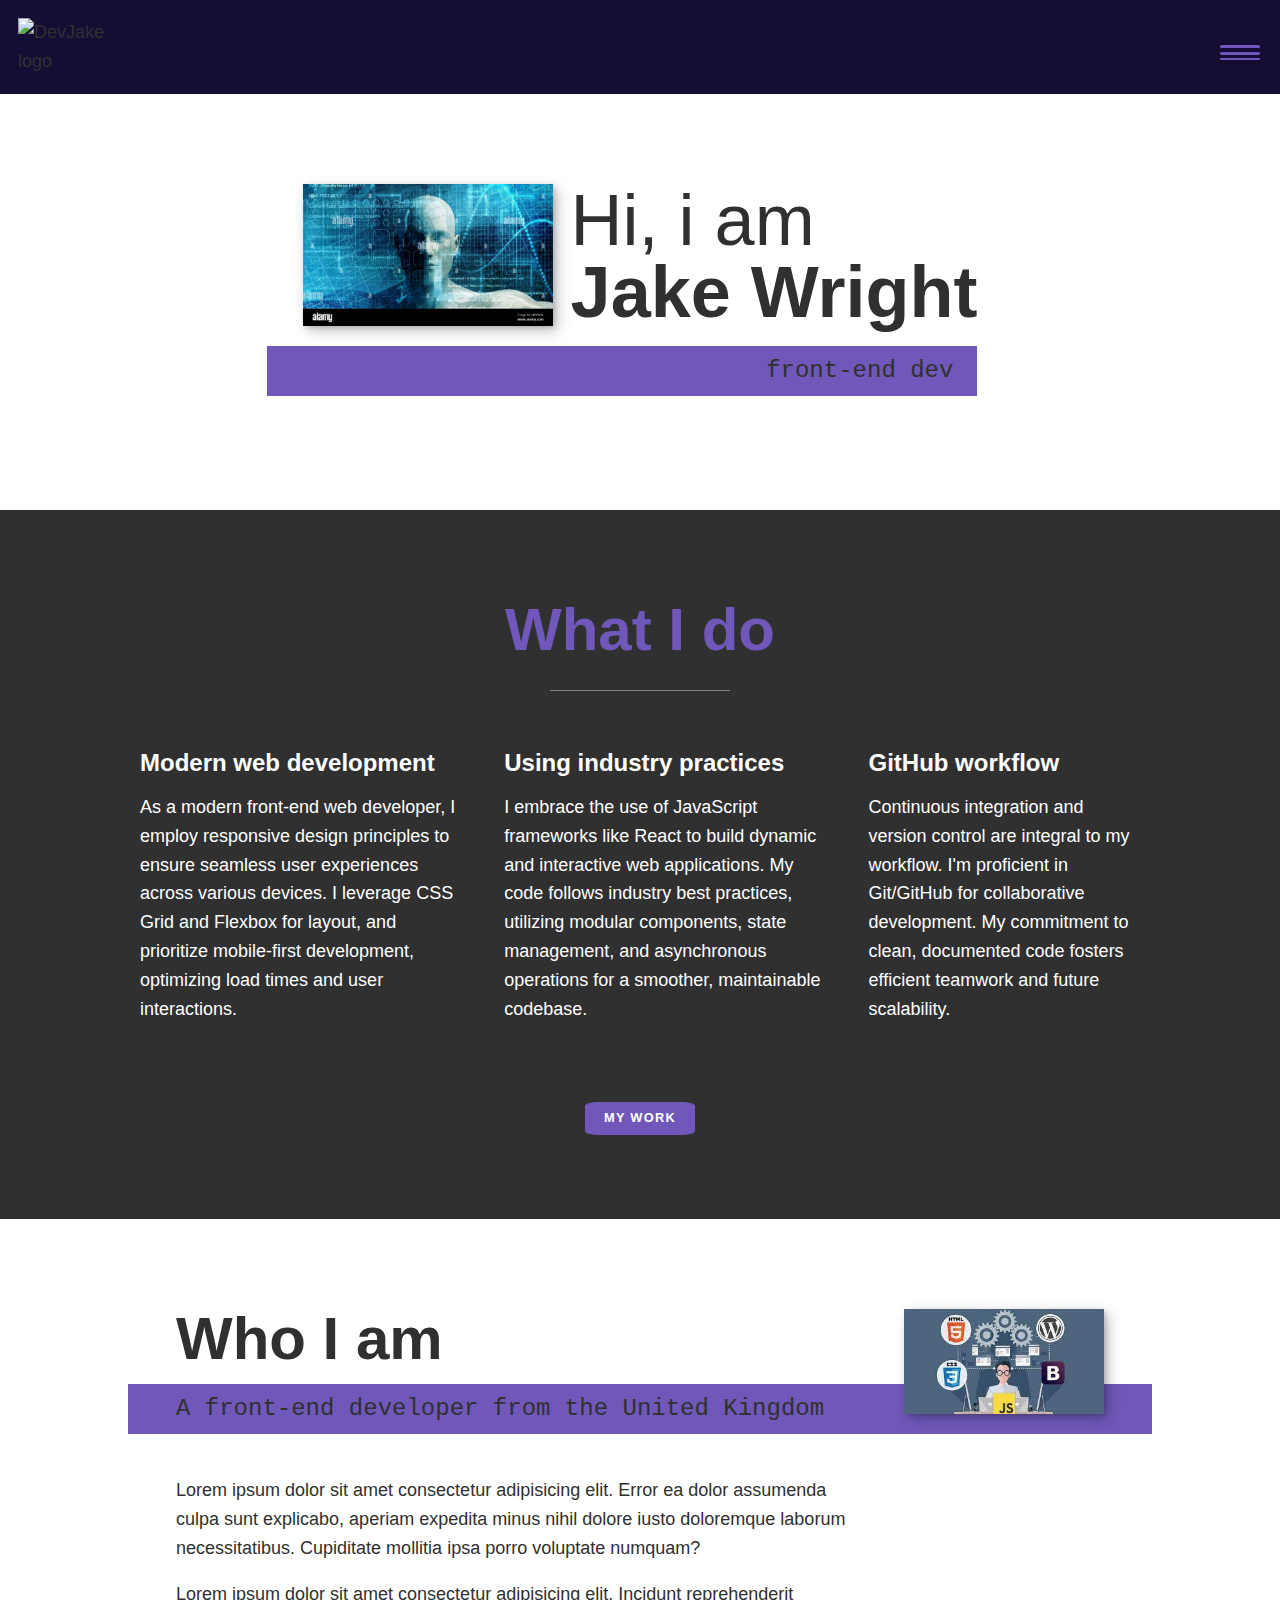
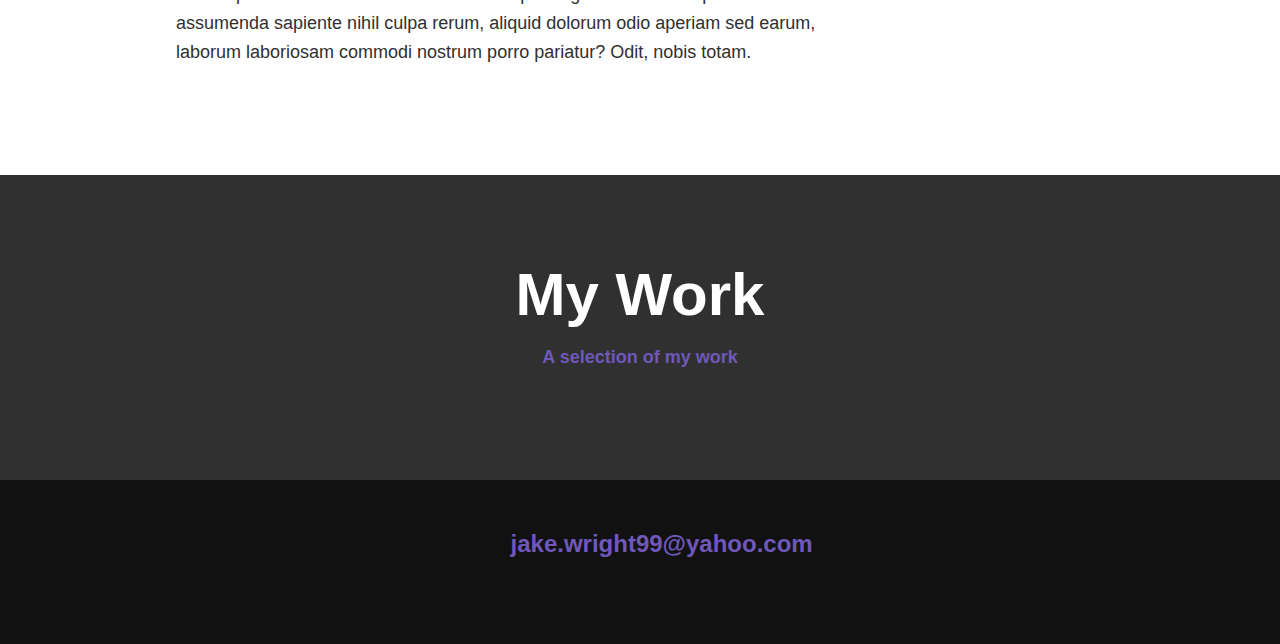
==== index.html @ acc7bcf4 "updates pics and text to personalise cv content" ====
<!DOCTYPE html>
<html lang="en">
<head>
    <meta charset="UTF-8">
    <meta http-equiv="X-UA-Compatible" content="IE=edge">
    <meta name="viewport" content="width=device-width, initial-scale=1.0">
    <title>jake wright  Professional Portfolio</title>
    <link rel="stylesheet" href="normalize.css">
    <link rel="stylesheet" href="all.css">
    <link rel="stylesheet" href="style.css">
    <link href="https://fonts.googleapis.com/
    css2?family=Source+Code+Pro:wght@400;900&family
    =Source+Sans+Pro:wght@300;900&display=swap"
    rel="stylesheet">
    <script src="https://kit.fontawesome.com/f444ceaa64.js"
    crossorigin="anonymous"></script>
</head>
<body>



<!--HEADER section containes devjane logo, the navigation
list and to be stored in button on top right -->
    <header>
        <div class="logo">
            <img src="devjake.png" alt="DevJake logo">
        </div>
        <button class="nav-toggle" aria-label="toggle-navigation">
            <span class="hamburger"></span>
        </button>
        <nav class="nav">
            <ul class="nav__list">
                <li class="nav__item"><a href="#home" class="nav__link">Homey</a></li>
                <li class="nav__item"><a href="#services" class="nav__link">My Services</a></li>
                <li class="nav__item"><a href="#about" class="nav__link">About Me</a></li>
                <li class="nav__item"><a href="#work" class="nav__link">My Work</a></li>
            </ul>
        </nav>
    </header>


<!-- INTRO section contains the main heading with 
intro name and image of author -->

    <section class="intro" id="home">
        <h1 class="section__title section__title__intro">Hi, i am <strong>Jake Wright</strong>
        </h1>
        <p class="section__subtitle section__subtitle__intro">front-end dev</p>
        <img class="intro__img" src="devjake1.jpg" alt="Jane smiling">
    </section>



<!-- MY SERVICES section with class "my services" will contaain the second
rectangular area with 3 inline blocks and a single anchored button  -->
    <section class="my-services" id="services">
        <h2 class="section__title section__title--services">What I do</h2>
        <div class="services">

            <div class="service">
                <h3>Modern web development</h3>
                <p>As a modern front-end web developer, I employ responsive design principles to ensure seamless user experiences across various devices. I leverage CSS Grid and Flexbox for layout, and prioritize mobile-first development, optimizing load times and user interactions.</p>
            </div>

            <div class="service">
                <h3> Using industry practices</h3>
                <p>I embrace the use of JavaScript frameworks like React to build dynamic and interactive web applications. My code follows industry best practices, utilizing modular components, state management, and asynchronous operations for a smoother, maintainable codebase.</p>
            </div>

            <div class="service">
                <h3>GitHub workflow</h3>
                <p>Continuous integration and version control are integral to my workflow. I'm proficient in Git/GitHub for collaborative development. My commitment to clean, documented code fosters efficient teamwork and future scalability.</p>              
            </div>

        </div>

        <a href="#work" class="btn">My Work</a>
    </section>

 
 
<!--ABOUT ME section with class about-me contains h2 title
and information about the author in 2 paragraphs
also a pic of author -->
    <section class="about-me" id="about">
        <h2 class="section__title  section__title__about">Who I am</h2>
        <p class="section__subtitle section__subtitle__about">A front-end developer from the United Kingdom</p>
        <div class="about-me-body">
            <p class="about-me-paragraph">Lorem ipsum dolor sit amet
                consectetur adipisicing elit. Error ea dolor assumenda
                culpa sunt explicabo, aperiam expedita minus nihil dolore
                iusto doloremque laborum necessitatibus. Cupiditate mollitia
                ipsa porro voluptate numquam?</p>
                <p>Lorem ipsum dolor sit amet consectetur adipisicing elit.
                Incidunt reprehenderit assumenda sapiente nihil culpa
                rerum, aliquid dolorum odio aperiam sed earum, laborum
                laboriosam commodi nostrum porro pariatur? Odit, nobis totam.</p>
        </div>

        <img class="about-me__img" src="frontend.jpeg" alt="Jane leaning against bus">
    </section>

    <section class="my-work" id="work">
        <h2 class="section__title">My Work</h2>
        <p class="section__subtitle--work">A selection of my work</p>

        <div class="portfolio">
            <a href="#" class="portfolio__item">
                <img src="portfolio-01.jpg" alt="" class="portfolio__img">
            </a>

            <a href="#" class="portfolio__item">
                <img src="portfolio-02.jpg" alt="" class="portfolio__img">
            </a>

            <a href="#" class="portfolio__item">
                <img src="portfolio-03.jpg" alt="" class="portfolio__img">
            </a>

            <a href="#" class="portfolio__item">
                <img src="portfolio-04.jpg" alt="" class="portfolio__img">
            </a>

            <a href="#" class="portfolio__item">
                <img src="portfolio-05.jpg" alt="" class="portfolio__img">
            </a>

            <a href="#" class="portfolio__item">
                <img src="portfolio-06.jpg" alt="" class="portfolio__img">
            </a>

            <a href="#" class="portfolio__item">
                <img src="portfolio-07.jpg" alt="" class="portfolio__img">
            </a>

            <a href="#" class="portfolio__item">
                <img src="portfolio-08.jpg" alt="" class="portfolio__img">
            </a>

            <a href="#" class="portfolio__item">
                <img src="portfolio-09.jpg" alt="" class="portfolio__img">
            </a>

            <a href="#" class="portfolio__item">
                <img src="portfolio-10.jpg" alt="" class="portfolio__img">
            </a>
        
        </div>
    </section>



<!-- FOOTER section with email and social media contacts -->
    <footer>
        <a href="mailto:hellojane.com" class="footer-link">jake.wright99@yahoo.com</a>
        <ul class="social-list">
            <li class="social-list__item">
                <a href="http://twitter.com" class="social-list__link">
                    <i class="fa-brands fa-twitter"></i>
                </a></li>
            <li class="social-list__item">
                <a href="https://facebook.com" class="social-list__link">
                    <i class="fa-brands fa-facebook"></i></a></li>
            <li class="social-list__item">
                <a href="https://linkedin.com" class="social-list__link">
                    <i class="fa-brands fa-linkedin"></i>
                </a></li>
            <li class="social-list__item">
                <a href="https://github.com" class="social-list__link">
                    <i class="fa-brands fa-github"></i>
                </a></li>
        </ul>
    </footer>

    <script src="index.js"></script>

    
    </div>


</body>
</html>
---- style.css ----
/* Overall properties */
*,
*::before,
*::after {
    box-sizing: border-box;
    /* border: 1px solid red; */
    
}



/* Custom Properties, update these for your own design */
:root {
    --ff-primary: 'Source Sans Pro', sans-serif;
    --ff-secondary: 'Source Code Pro', monospace;
    
    --fw-reg: 300;
    --fw-bold: 900;
    
    --clr-light: #fff;
    --clr-dark: #303030;
    --clr-accent: #6F58B9;
    
    --fs-h1: 3rem;
    --fs-h2: 2.25rem;
    --fs-h3: 1.25rem;
    --fs-body: 1rem;

    --bs: 0.25em 0.25em 0.75em rgba(0,0,0,.25),
    0.125em 0.125em 0.25em rgba(0,0,0,.15);
}

@media (min-width: 800px) {
    :root {
        --fs-h1: 4.5rem;
        --fs-h2: 3.75rem;
        --fs-h3: 1.5rem;
        --fs-body: 1.125rem;
    }
}



/* General styles */
html {
    scroll-behavior: smooth;
}


body {
    background: var(--clr-light);
    color: var(--clr-dark);
    margin: 0;
    font-family: var(--ff-primary);
    font-size: var(--fs-body);
    line-height: 1.6;
}

img {
    display: block;
    max-width: 100%;
}

section {
    padding: 5em 2em;
}

.btn {
    display: inline-block;
    padding: 0.5em 1.5em;
    color: var(--clr-light);
    background-color: var(--clr-accent);
    text-decoration: none;
    position: relative;
    top: 0.5em;
    border-radius: 12%;
    cursor: pointer;
    font-size: 0.8rem;
    text-transform: uppercase;
    letter-spacing: 0.08rem;
    font-weight: var(--fw-bold); 
    transition: transform 200ms ease-in-out;
}

.btn:hover {
    transform:scale(1.1);
    border: 1px solid #0aff64;
    color: #faebfa;
}

:focus {
    outline: 3px solid var(--clr-accent);
    outline-offset: 3px;
}



/* Typography */
strong {
    font-weight: var(--fw-bold);
}
h1,
h2,
h3 {
    line-height: 1;
    margin: 0;
}

h1 { font-size: var(--fs-h1) }
h2 { font-size: var(--fs-h2) }
h3 { font-size: var(--fs-h3) }

.section__title {
    margin-bottom: .25em;
}

.section__title__intro {
    font-weight: var(--fw-reg);
}

.section__title__intro strong {
    display: block;
}

.section__subtitle {
    margin: 0;
    font-size: var(--fs-h3);
}

.section__subtitle__intro,
.section__subtitle__about {
    background-color: var(--clr-accent);
    font-family: var(--ff-secondary);
    margin-bottom: 1em;
    padding: .25em 1em;
    display: inline-block;
}

.section__subtitle--work {
    color: var(--clr-accent);
    font-weight: var(--fw-bold);
    margin-bottom: 1em;
}



/* header NAV section */

header {
    display: flex;
    justify-content: space-between;
    padding: 1em;
    background-color: #150D33;
}


.logo {
    max-width: 100px;
}

.nav {
    position: fixed;
    background: var(--clr-dark);
    color: var(--clr-light);
    top: 0;
    bottom: 0;
    left: 0;
    right: 0;
    z-index: 100;

    transform: translateX(100%);
    transition: transform 250ms cubic-bezier(.5, 0, .5, 1);

}

.nav__list {
    list-style: none;
    display: flex;
    height: 100%;
    flex-direction: column;
    justify-content: space-evenly;
    align-items: center;
    
}

.nav__link {
    color: inherit;
    font-weight: var(--fw-bold);
    font-size: var(--fs-h2);
    text-decoration: none;
}

.nav__link:hover {
    color: var(--clr-accent)
}


.hamburger {
    display: block;
    position: relative;
}

.hamburger,
.hamburger::before,
.hamburger::after {
    background: var(--clr-accent);
    width: 3em;
    height: 3px;
    border-radius: 1em;
    transition: transform 250ms ease-in-out; 
}


.hamburger::before,
.hamburger::after {
    content: '';
    position: absolute;
    left: 0;
    right: 0;
  
}

.hamburger::before {
     top: 6px;
     height: 0.2em;
     }
.hamburger::after { bottom: 6.5px; }

.nav-toggle {
    padding: .5em;
    background: transparent;
    border: 0;
    cursor: pointer;
    position: absolute;
    right: 1em;
    top: 5%;
    z-index: 1000;

}

.nav-open .nav {
    transform: translateX(0);
}

.nav-open .nav-toggle {
    position: fixed;
}

.nav-open .hamburger {
    transform: rotate(.625turn);

}

.nav-open .hamburger::before {
    transform: rotate(90deg) translateX(-5.5px);

}

.nav-open .hamburger::after {
    opacity: 0;
}









/* intro scetion */
.intro {
    position: relative;
}

.intro__img {
    box-shadow: var(--bs);
}

@media (min-width: 600px) {
    .intro {
        display: grid;
        width: min-content;
        margin: 0 auto;
        grid-column-gap: 1em;
        grid-template-areas: 
            "img title"
            "img subtitle";
        grid-template-columns: min-content max-content;
    }

    .intro__img {
        grid-area: img;
        min-width: 250px;
        position: relative;
        z-index: 2;

    }


    .section__subtitle__intro {
        align-self: start;
        grid-column: -1 / 1;
        grid-row: 2;
        text-align: right;
        position: relative;
        left: -1.5em;
        width: calc(100% + 1.5em);

    }
}



/* My services section */
.my-services {
    background-color: var(--clr-dark);
    background-image: url(services-bg.jpg);
    background-size: cover;
    background-blend-mode: difference;
    color: var(--clr-light);
    text-align: center;
}

.section__title--services {
    color: var(--clr-accent);
    position: relative;
    justify-content: ;
}


.section__title--services::after {
    content: "";
    display: block;
    width: 3em;
    height: 1px;
    margin: 0.5em auto 1em;
    background: var(--clr-light);
    opacity: 0.4;
}

.service {
    max-width: 500px;
    margin: 0 auto;
}

.services {
    padding-bottom: 3em;
}

@media (min-width: 800px) {
    .services {
    display: flex;
    max-width: 1000px;
    margin: 0 auto;
    text-align: start;
   }

   .service + .service {
    margin-left: 2em;
   }
}

/* ABOUT ME section */

.about-me {
    max-width: 1000px;
    margin: 0 auto;
}

.about-me__img {
    box-shadow: var(--bs)
}

@media (min-width: 600px) {
    .about-me {
        display: grid;
        grid-template-columns: 1fr 200px;
        grid-template-areas: 
            "title img"
            "subtitle img"
            "text img";
        grid-column-gap: 3em;
    }

    .section__title__about {
        grid-area: title;
    }

    .section__subtitle__about {
        grid-column: 1 / -1;
        grid-row: 2;
        position: relative;
        left: -2em;
        width: calc(100% + 4em);
        padding-left: 2em;
        padding-right: calc(200px + 4em);
        z-index: -1;
    }

    .about-me__img {
        grid-area: img;
        position: relative;
        z-index: 2;
    }
}

/* Portfolio Section */
.my-work {
    background-color: var(--clr-dark);
    color: var(--clr-light);
    text-align: center;
}

.portfolio {
    display: grid;
    /* grid-template-columns: repeat(3, 1fr); */
    grid-template-columns: repeat(auto-fit, minmax(300px, 1fr));
}

.portfolio__item {
    background: var(--clr-accent);
    overflow: hidden;
}

.portfolio__img {
    transition:
        transform 750ms cubic-bezier(.5, 0, .5, 1),
        opacity 250ms linear;
}

.portfolio__item:focus {
    position: relative;
    z-index: 2;
}

.portfolio__img:hover,
.portfolio__item:focus .portfolio__img {
    transform:scale(1.1);
    opacity: .9;
}

footer {
    background-color:#111;
    color: var(--clr-accent);
    text-align: center;
    padding: 2.5em 0;

}

footer a {
    color: inherit;
}

.footer-link {
    padding-left: 1.8em;
    text-decoration: none;
}

footer a {
    font-weight: var(--fw-bold);
    font-size: var(--fs-h3);
}

footer a:hover,
footer-link:hover {
    opacity: 0.7;
}

.social-list {
    list-style: none;
    display: flex;
    justify-content: center;
    column-gap: 3.5em;

}
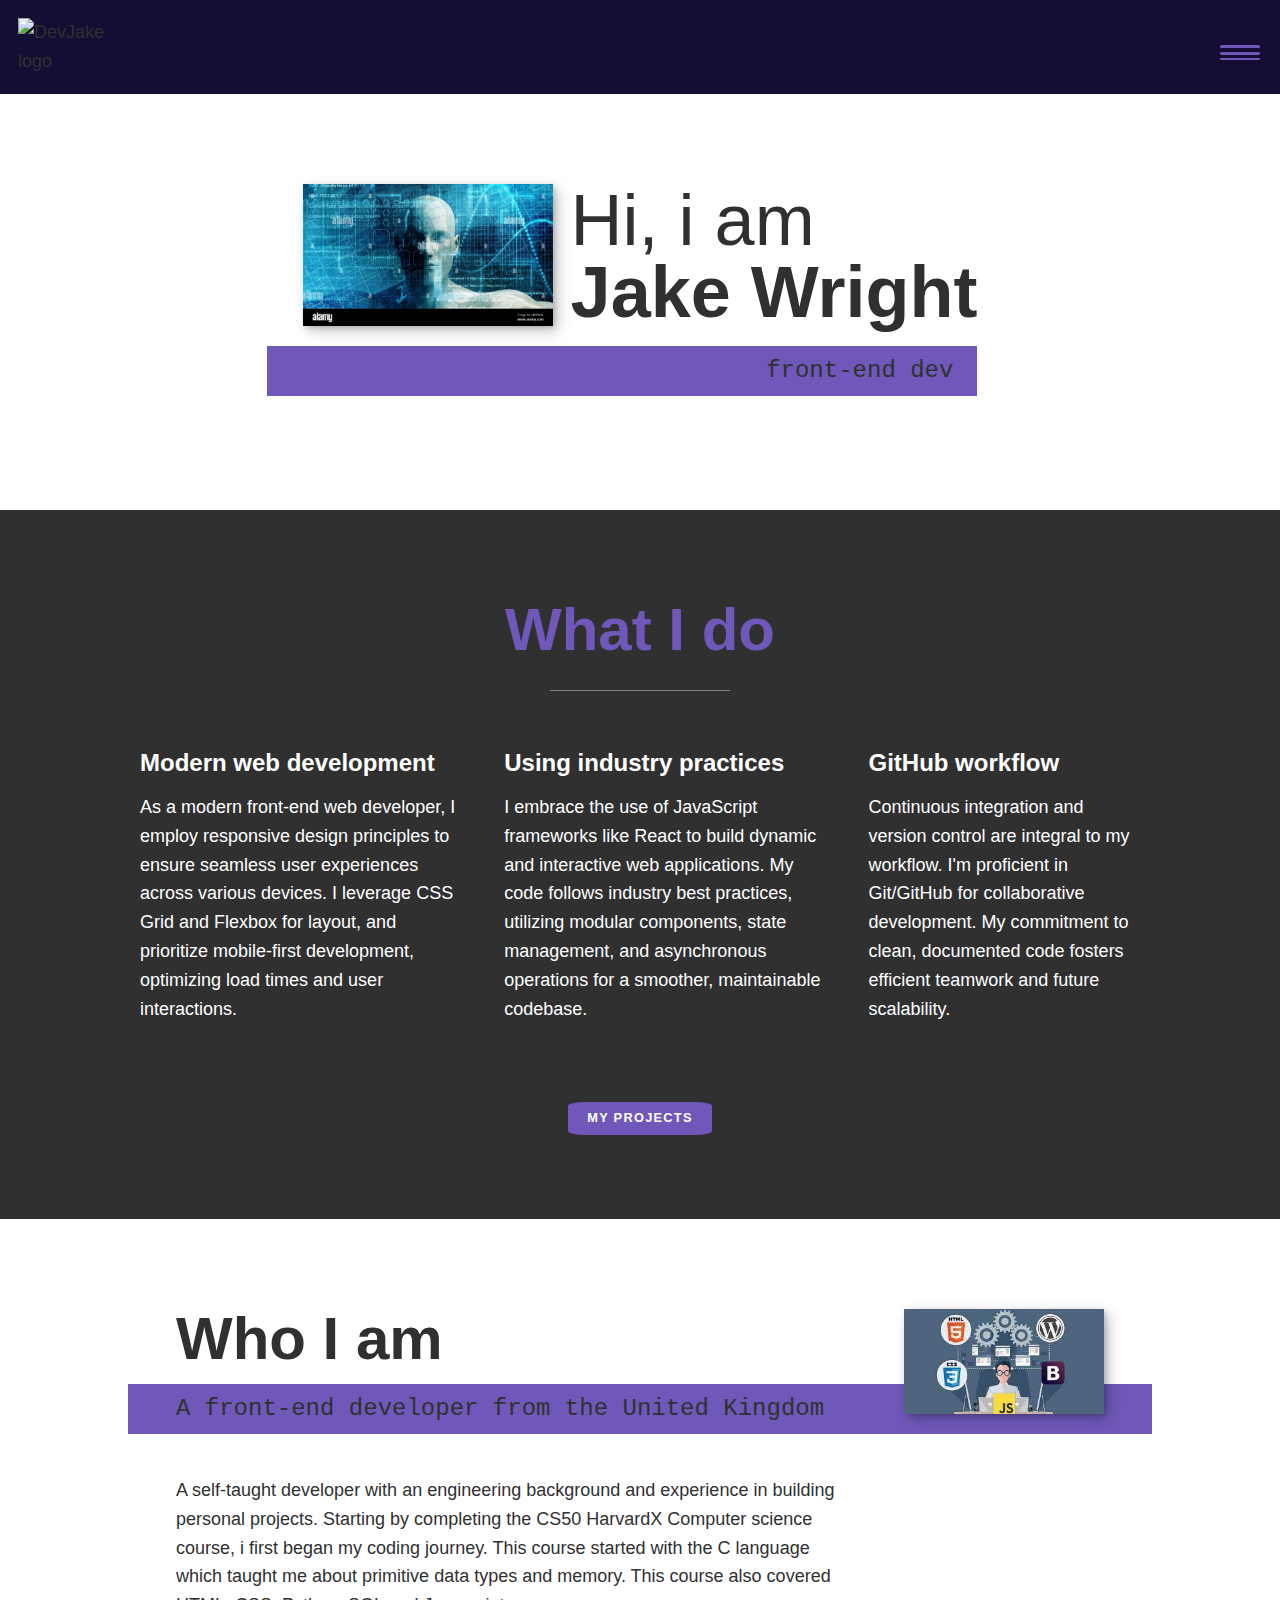
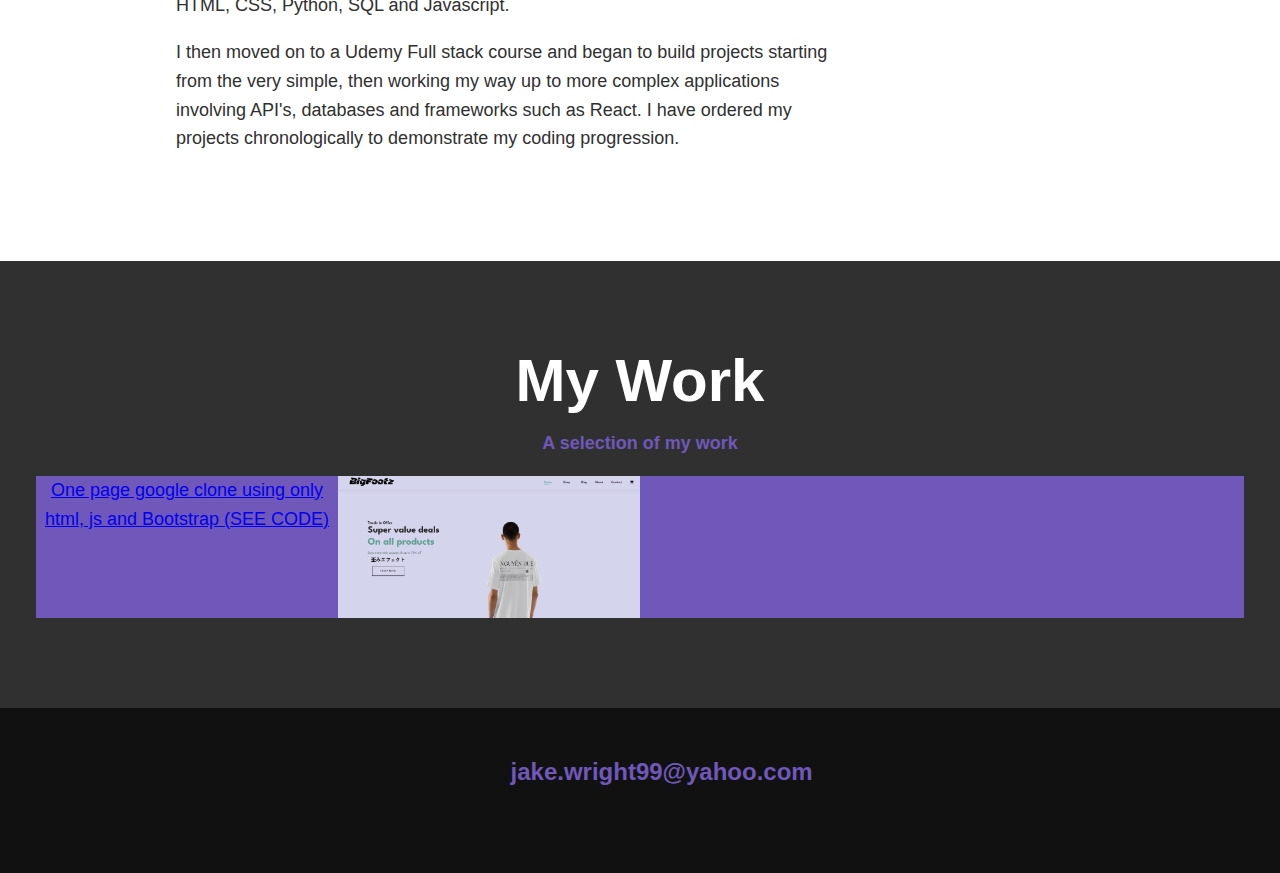
==== commit c0d733b1: "Added second portfolio website (e-commerce)" ====
--- a/index.html
+++ b/index.html
@@ -30,10 +30,10 @@
         </button>
         <nav class="nav">
             <ul class="nav__list">
-                <li class="nav__item"><a href="#home" class="nav__link">Homey</a></li>
-                <li class="nav__item"><a href="#services" class="nav__link">My Services</a></li>
+                <li class="nav__item"><a href="#home" class="nav__link">Home</a></li>
+                <li class="nav__item"><a href="#services" class="nav__link">What i do</a></li>
                 <li class="nav__item"><a href="#about" class="nav__link">About Me</a></li>
-                <li class="nav__item"><a href="#work" class="nav__link">My Work</a></li>
+                <li class="nav__item"><a href="#work" class="nav__link">My Projects</a></li>
             </ul>
         </nav>
     </header>
@@ -74,7 +74,7 @@
 
         </div>
 
-        <a href="#work" class="btn">My Work</a>
+        <a href="#work" class="btn">My Projects</a>
     </section>
 
  
@@ -86,16 +86,13 @@
         <h2 class="section__title  section__title__about">Who I am</h2>
         <p class="section__subtitle section__subtitle__about">A front-end developer from the United Kingdom</p>
         <div class="about-me-body">
-            <p class="about-me-paragraph">Lorem ipsum dolor sit amet
-                consectetur adipisicing elit. Error ea dolor assumenda
-                culpa sunt explicabo, aperiam expedita minus nihil dolore
-                iusto doloremque laborum necessitatibus. Cupiditate mollitia
-                ipsa porro voluptate numquam?</p>
-                <p>Lorem ipsum dolor sit amet consectetur adipisicing elit.
-                Incidunt reprehenderit assumenda sapiente nihil culpa
-                rerum, aliquid dolorum odio aperiam sed earum, laborum
-                laboriosam commodi nostrum porro pariatur? Odit, nobis totam.</p>
-        </div>
+            <p class="about-me-paragraph">A self-taught developer with an engineering background and experience in building personal projects. Starting by completing the CS50 HarvardX Computer science course, i first began my coding journey. This course started with the C language which taught me about primitive data types and memory.
+                This course also covered HTML, CSS, Python, SQL and Javascript.
+
+            <p class="about-me-paragraph">I then moved on to a Udemy Full stack course and began to build projects starting from the very simple, then working my way up to more complex applications involving API's, databases and frameworks such as React.
+        I have ordered my projects chronologically to demonstrate my coding progression. </p>
+        </p>
+    </div>
 
         <img class="about-me__img" src="frontend.jpeg" alt="Jane leaning against bus">
     </section>
@@ -105,12 +102,18 @@
         <p class="section__subtitle--work">A selection of my work</p>
 
         <div class="portfolio">
-            <a href="#" class="portfolio__item">
-                <img src="portfolio-01.jpg" alt="" class="portfolio__img">
+        
+        <div class="portfolio__item">
+            <a href="https://heartfelt-mandazi-63c974.netlify.app">
+                <img src="lougle.png" alt="" class="portfolio__img">
+                <a href="https://github.com/jakew1989/google_search_page/blob/main/index.html"
+                target="_blank" class="expand-contract">One page google clone using only html, js and Bootstrap (SEE CODE)</a>
             </a>
+        </div>
+ 
 
-            <a href="#" class="portfolio__item">
-                <img src="portfolio-02.jpg" alt="" class="portfolio__img">
+            <a href="https://dancing-llama-77524d.netlify.app/" class="portfolio__item">
+                <img src="E_commerce_screenshot.png" alt="" class="portfolio__img">
             </a>
 
             <a href="#" class="portfolio__item">
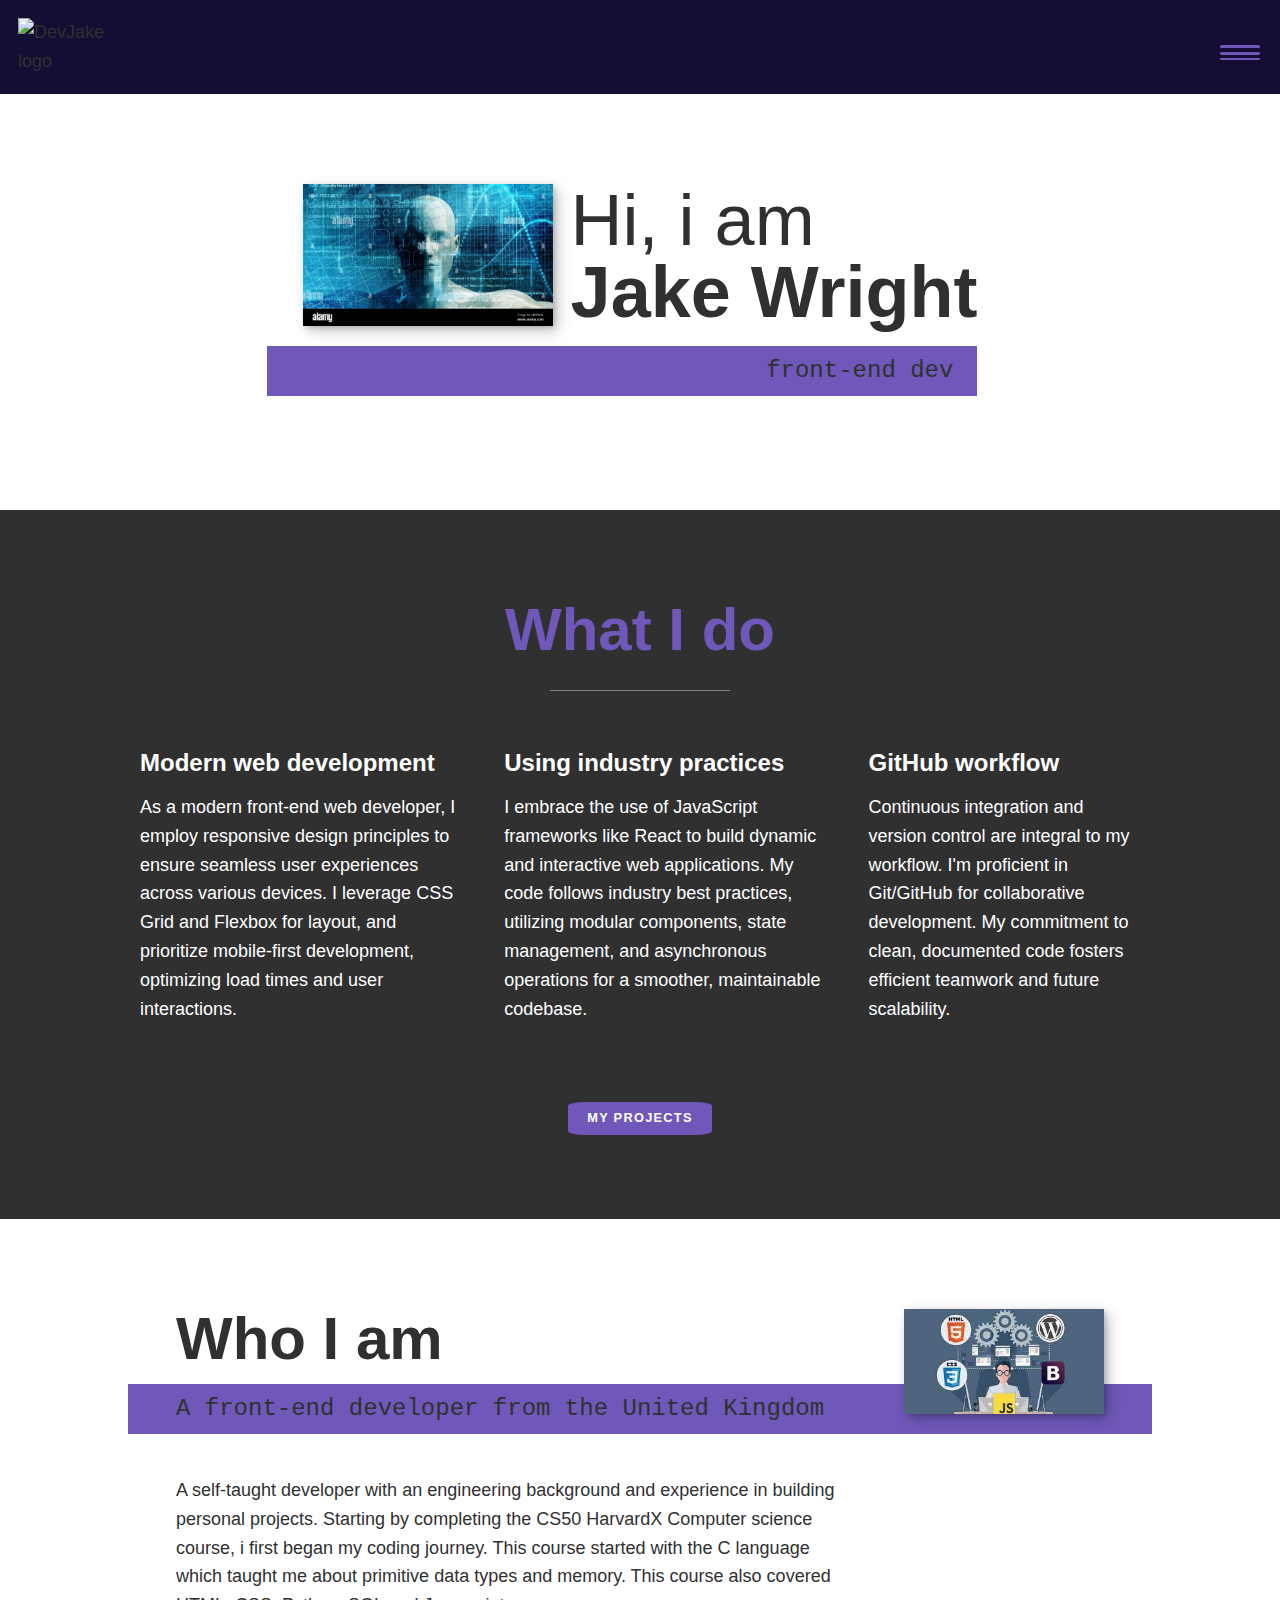
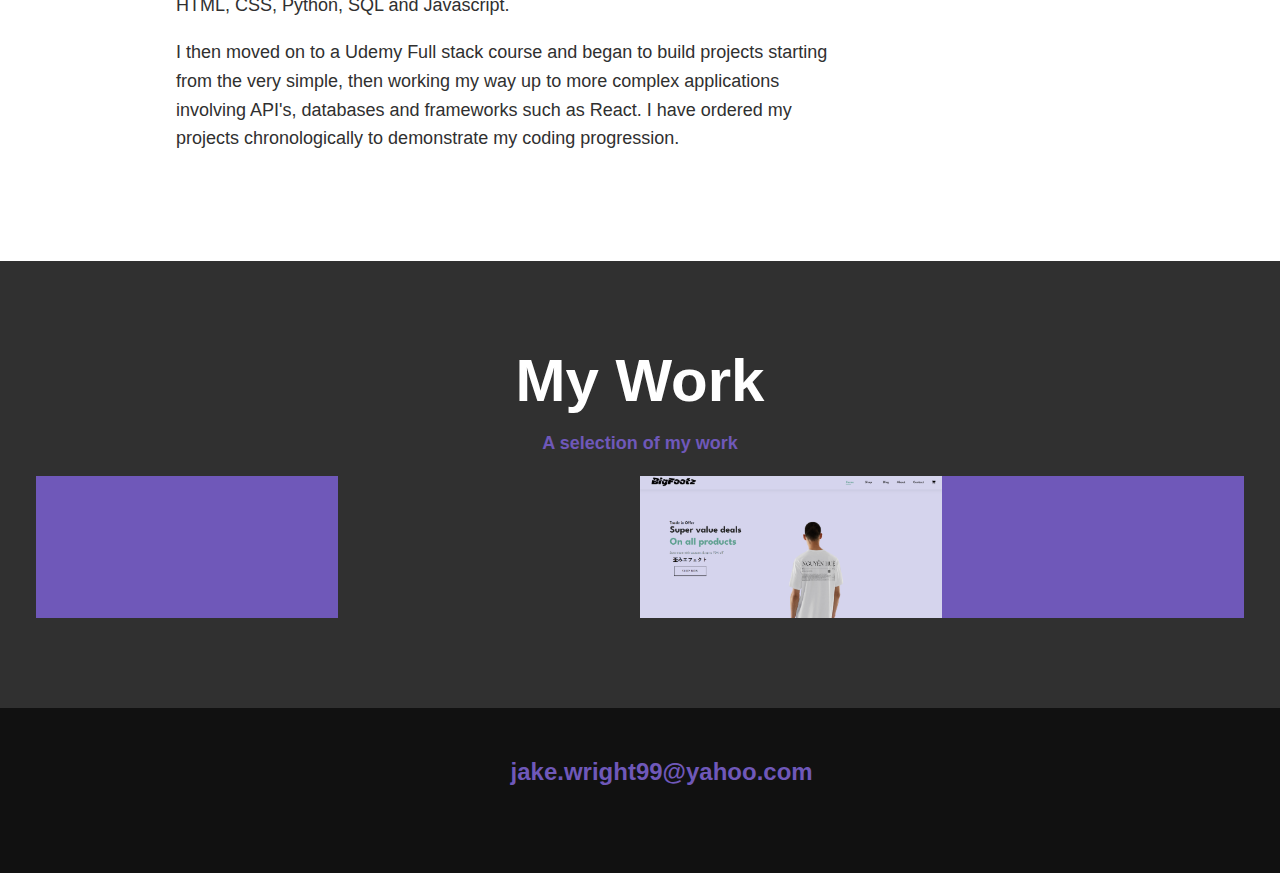
==== commit be34b8dd: "removed github link" ====
--- a/index.html
+++ b/index.html
@@ -106,9 +106,6 @@
         <div class="portfolio__item">
             <a href="https://heartfelt-mandazi-63c974.netlify.app">
                 <img src="lougle.png" alt="" class="portfolio__img">
-                <a href="https://github.com/jakew1989/google_search_page/blob/main/index.html"
-                target="_blank" class="expand-contract">One page google clone using only html, js and Bootstrap (SEE CODE)</a>
-            </a>
         </div>
  
 
@@ -116,8 +113,8 @@
                 <img src="E_commerce_screenshot.png" alt="" class="portfolio__img">
             </a>
 
-            <a href="#" class="portfolio__item">
-                <img src="portfolio-03.jpg" alt="" class="portfolio__img">
+            <a href="https://precious-fudge-ad930e.netlify.app/" class="portfolio__item">
+                <img src="pokemonAPIReactScreenshot.png" alt="" class="portfolio__img">
             </a>
 
             <a href="#" class="portfolio__item">
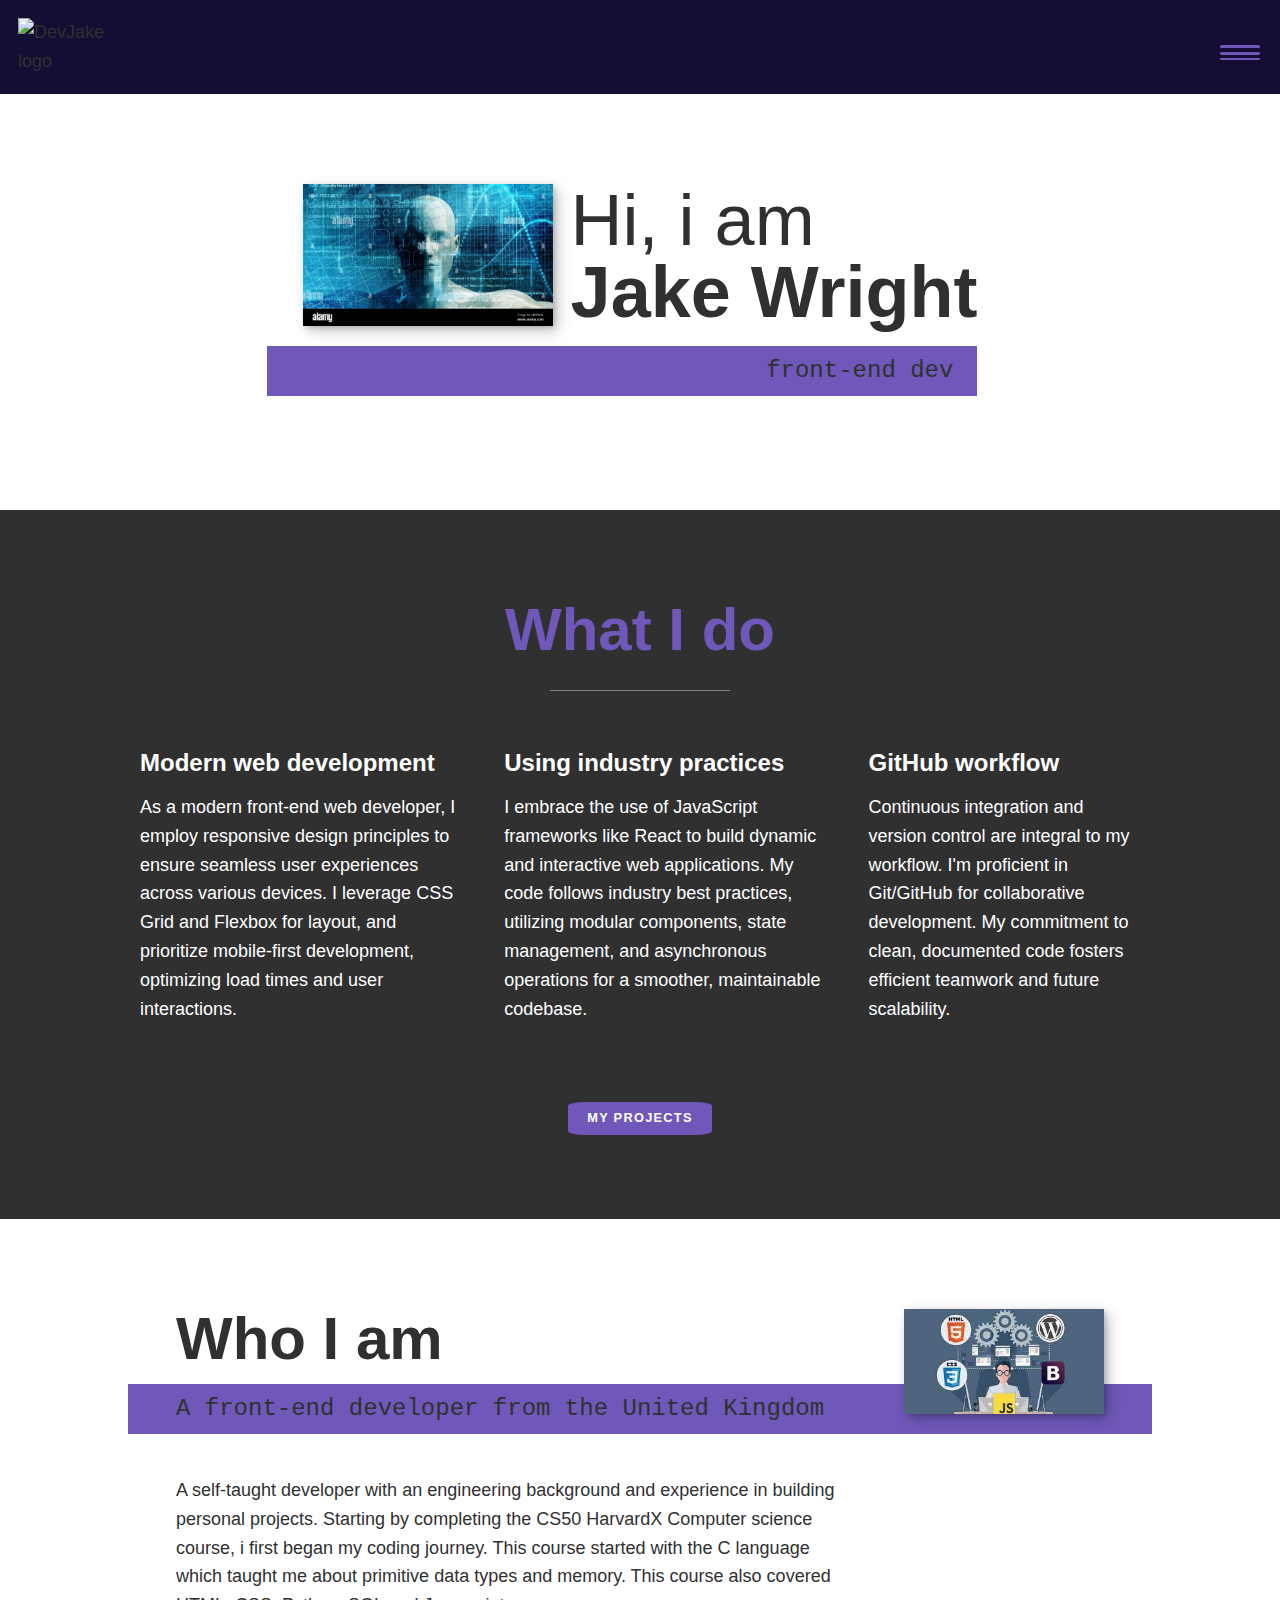
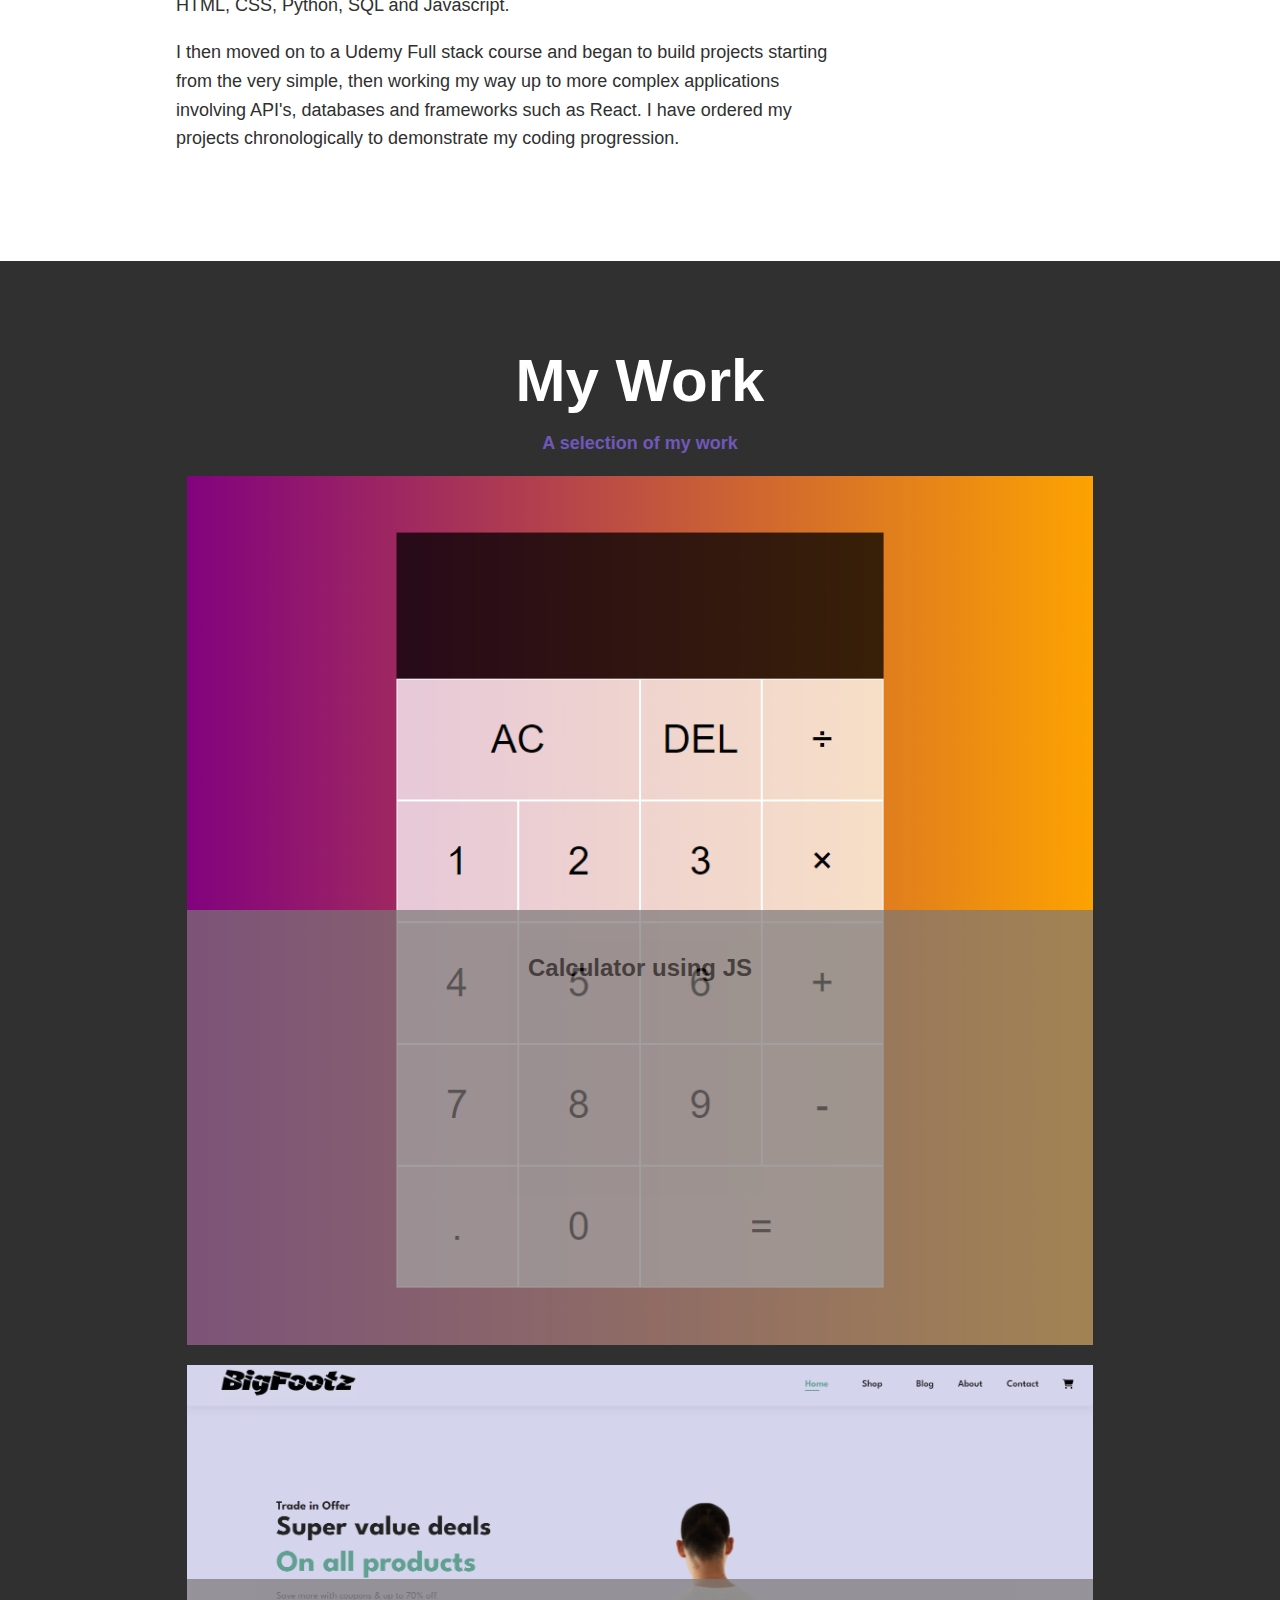
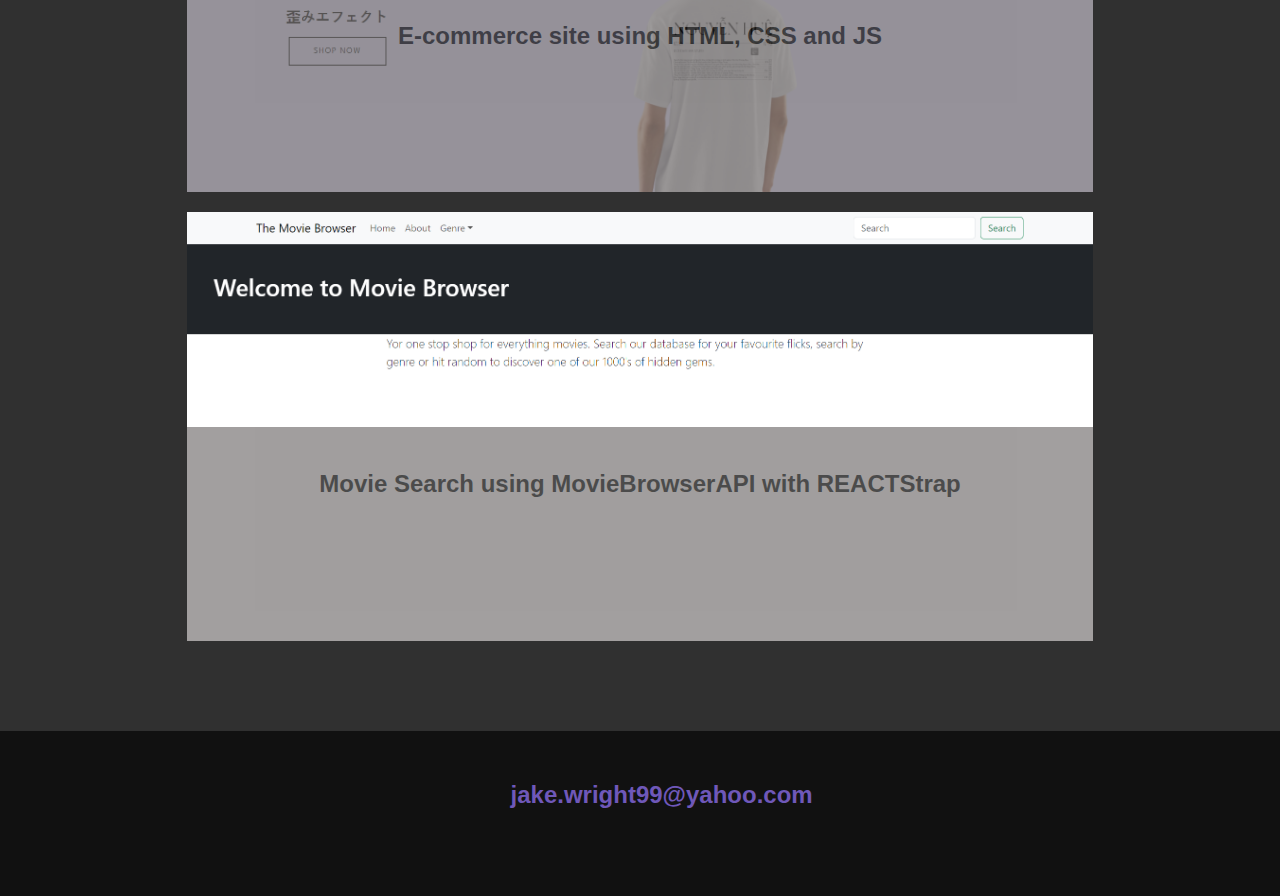
==== commit bbd4181a: "Added moviebrowser" ====
--- a/index.html
+++ b/index.html
@@ -102,47 +102,29 @@
         <p class="section__subtitle--work">A selection of my work</p>
 
         <div class="portfolio">
+
+            <a href="https://friendly-semolina-be48e8.netlify.app/" class="portfolio__item">
+                <img src="jscalculator.png" alt="" class="portfolio__img">
+                <div class="overlay"><h3>Calculator using JS</h3></div>
+            </a>
         
-        <div class="portfolio__item">
-            <a href="https://heartfelt-mandazi-63c974.netlify.app">
+            <a href="https://heartfelt-mandazi-63c974.netlify.app" class="portfolio__item">
                 <img src="lougle.png" alt="" class="portfolio__img">
-        </div>
- 
-
+                <div class="overlay"><h3>One page Google clone using HTML and inline CSS</h3></div>        
+    
             <a href="https://dancing-llama-77524d.netlify.app/" class="portfolio__item">
                 <img src="E_commerce_screenshot.png" alt="" class="portfolio__img">
+                <div class="overlay"><h3>E-commerce site using HTML, CSS and JS</h3></div>
             </a>
 
             <a href="https://precious-fudge-ad930e.netlify.app/" class="portfolio__item">
                 <img src="pokemonAPIReactScreenshot.png" alt="" class="portfolio__img">
+                <div class="overlay"><h3>Random pokemon generator using PokeAPI with REACT</h3></div>
             </a>
 
-            <a href="#" class="portfolio__item">
-                <img src="portfolio-04.jpg" alt="" class="portfolio__img">
-            </a>
-
-            <a href="#" class="portfolio__item">
-                <img src="portfolio-05.jpg" alt="" class="portfolio__img">
-            </a>
-
-            <a href="#" class="portfolio__item">
-                <img src="portfolio-06.jpg" alt="" class="portfolio__img">
-            </a>
-
-            <a href="#" class="portfolio__item">
-                <img src="portfolio-07.jpg" alt="" class="portfolio__img">
-            </a>
-
-            <a href="#" class="portfolio__item">
-                <img src="portfolio-08.jpg" alt="" class="portfolio__img">
-            </a>
-
-            <a href="#" class="portfolio__item">
-                <img src="portfolio-09.jpg" alt="" class="portfolio__img">
-            </a>
-
-            <a href="#" class="portfolio__item">
-                <img src="portfolio-10.jpg" alt="" class="portfolio__img">
+            <a href="https://peppy-tanuki-c0921b.netlify.app" class="portfolio__item">
+                <img src="MovieBrowserPic.png" alt="" class="portfolio__img">
+                <div class="overlay"><h3>Movie Search using MovieBrowserAPI with REACTStrap</h3></div>
             </a>
         
         </div>
--- a/style.css
+++ b/style.css
@@ -326,7 +326,7 @@
 .section__title--services {
     color: var(--clr-accent);
     position: relative;
-    justify-content: ;
+    
 }
 
 
@@ -414,20 +414,25 @@
 }
 
 .portfolio {
-    display: grid;
-    /* grid-template-columns: repeat(3, 1fr); */
-    grid-template-columns: repeat(auto-fit, minmax(300px, 1fr));
+    display: flex;
+    flex-wrap: wrap;
+    gap: 10px;
+    justify-content: center;
 }
 
 .portfolio__item {
     background: var(--clr-accent);
     overflow: hidden;
+    position: relative;
+    width: 75%;
+    
 }
 
 .portfolio__img {
     transition:
         transform 750ms cubic-bezier(.5, 0, .5, 1),
         opacity 250ms linear;
+        height: 100%;
 }
 
 .portfolio__item:focus {
@@ -440,6 +445,21 @@
     transform:scale(1.1);
     opacity: .9;
 }
+
+.expand-contract {
+    width: 100%;
+    height: 100px;
+    background-color: var(--clr-dark);
+    color: #fff;
+    margin: auto;
+    transition: transform 0.3s ease;
+    position: absolute;
+    justify-content: center;
+    bottom: 0;
+    right: 0;
+    opacity: 0.9;
+}
+
 
 footer {
     background-color:#111;
@@ -476,3 +496,19 @@
 
 }
 
+.overlay {
+    height: 50%;
+    width: 100%;
+    background-color: #7a7676;
+    z-index: 5;
+    position: absolute;
+    bottom: 0;
+    opacity: 0.7;
+    text-align: center;
+    padding-top: 5%;
+}
+
+.overlay h3 {
+    color: rgba(0, 0, 0, 1);
+    
+}
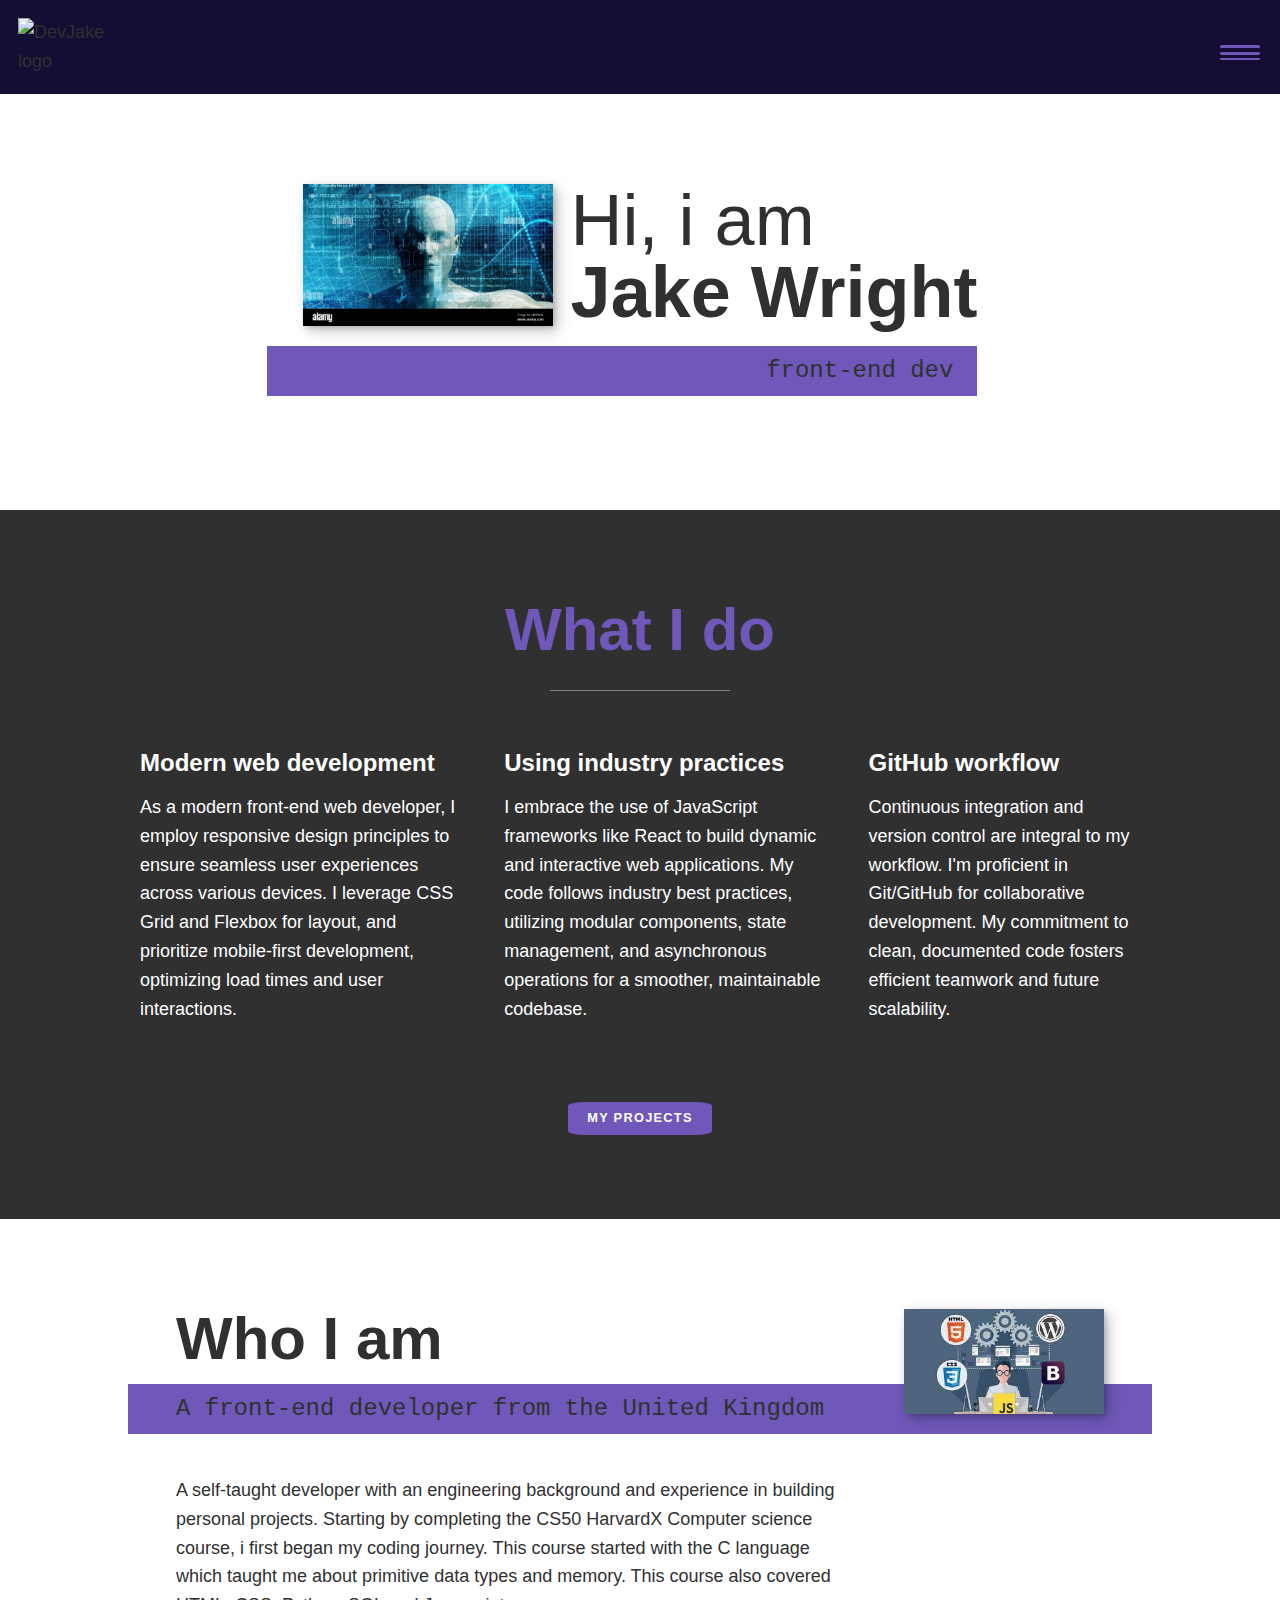
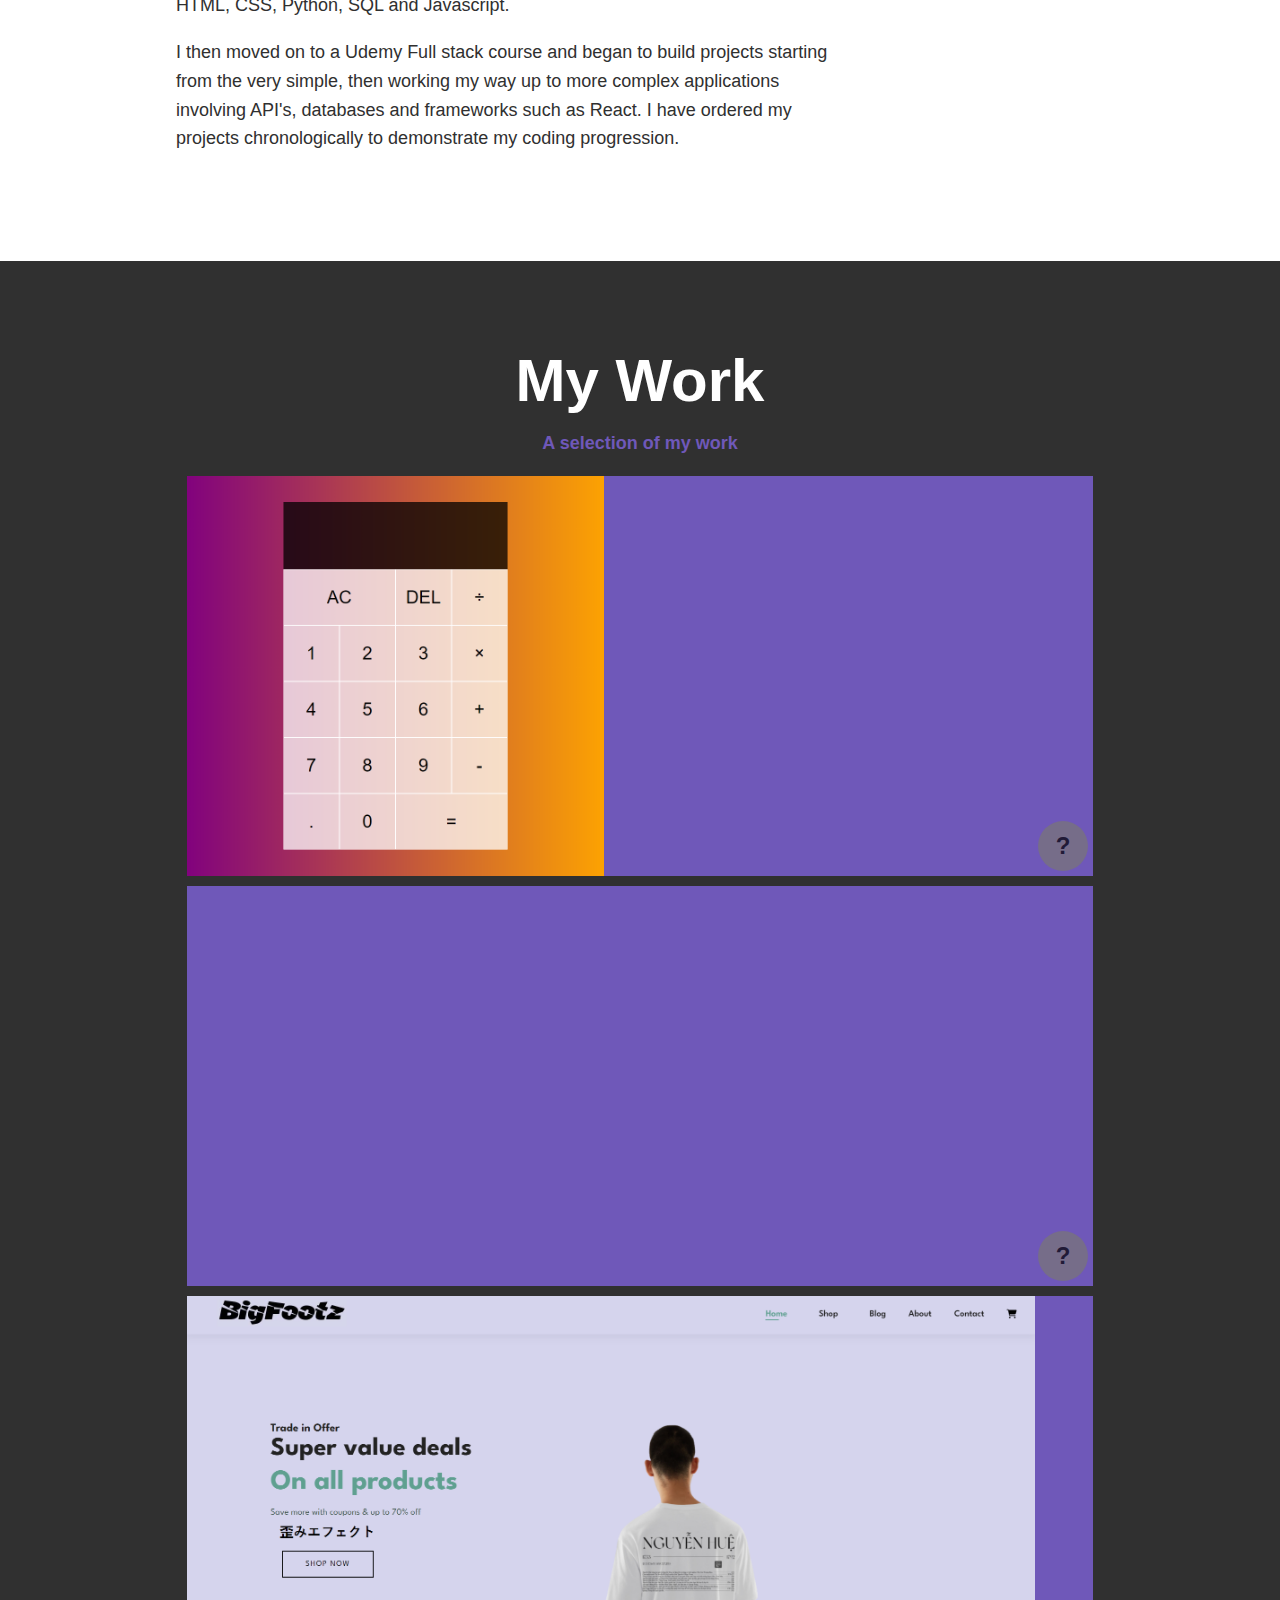
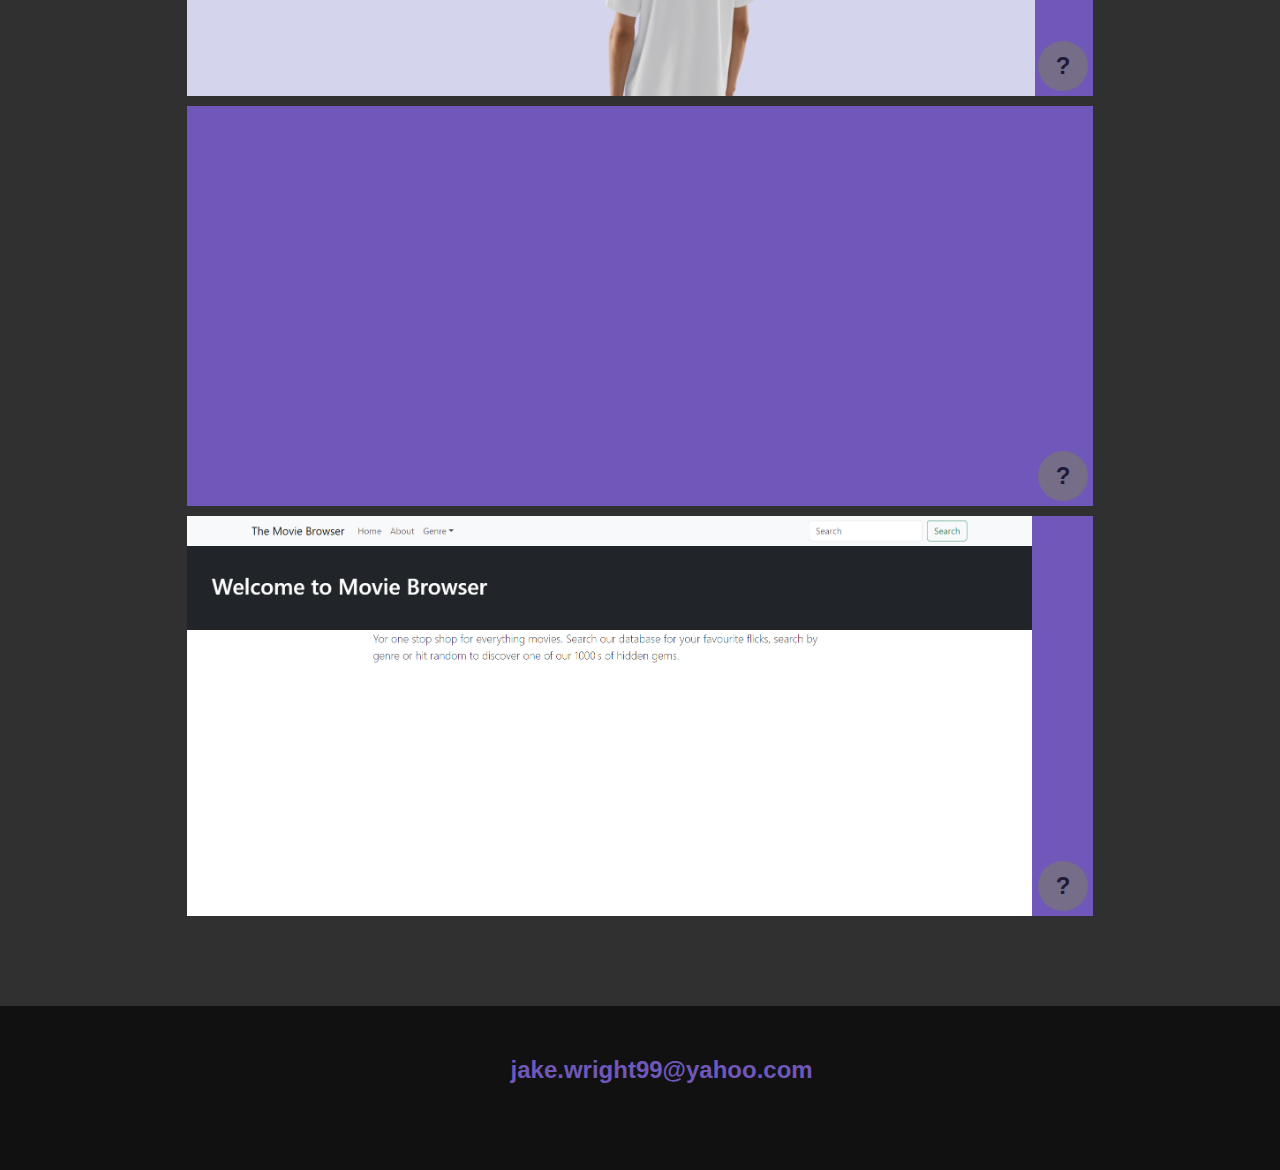
==== commit 68e3af73: "resized portfolio items" ====
--- a/index.html
+++ b/index.html
@@ -105,26 +105,50 @@
 
             <a href="https://friendly-semolina-be48e8.netlify.app/" class="portfolio__item">
                 <img src="jscalculator.png" alt="" class="portfolio__img">
-                <div class="overlay"><h3>Calculator using JS</h3></div>
+                <div class="overlay-outer">
+                    
+                    <div class="overlay">
+                        <h3 class="query">?</h3>
+                        <h3 class="hidden-text">
+                            <div class="github-link">
+                                <img src="github.png" alt="">
+                            </div>
+                            Calculator using JS
+                        </h3>
+                    </div>
+                </div>
+                
             </a>
         
             <a href="https://heartfelt-mandazi-63c974.netlify.app" class="portfolio__item">
                 <img src="lougle.png" alt="" class="portfolio__img">
-                <div class="overlay"><h3>One page Google clone using HTML and inline CSS</h3></div>        
-    
+                <div class="overlay">
+                    <h3 class="query">?</h3>
+                    <h3 class="hidden-text">One page Google clone using HTML and inline CSS. Also includes a dark mode toggle.</h3>
+                </div>        
+                
             <a href="https://dancing-llama-77524d.netlify.app/" class="portfolio__item">
                 <img src="E_commerce_screenshot.png" alt="" class="portfolio__img">
-                <div class="overlay"><h3>E-commerce site using HTML, CSS and JS</h3></div>
+                <div class="overlay">
+                <h3 class="query">?</h3>
+                <h3 class="hidden-text">E-commerce site using HTML, CSS and Vanilla JS. Items can be added to the basket and includes a payment page.</h3>
+                </div>
             </a>
 
             <a href="https://precious-fudge-ad930e.netlify.app/" class="portfolio__item">
                 <img src="pokemonAPIReactScreenshot.png" alt="" class="portfolio__img">
-                <div class="overlay"><h3>Random pokemon generator using PokeAPI with REACT</h3></div>
+                <div class="overlay">
+                    <h3 class="query">?</h3>
+                    <h3 class="hidden-text">A random Pokemon generator built with React JS demonstrating API fetch requests</h3>
+                </div>
             </a>
 
             <a href="https://peppy-tanuki-c0921b.netlify.app" class="portfolio__item">
                 <img src="MovieBrowserPic.png" alt="" class="portfolio__img">
-                <div class="overlay"><h3>Movie Search using MovieBrowserAPI with REACTStrap</h3></div>
+                <div class="overlay">
+                    <h3 class="query">?</h3>
+                    <h3 class="hidden-text">A movie browser app built with React JS. This app makes API calls to a movie database and displays results. Includes a search function and search by genre</h3>
+                </div>
             </a>
         
         </div>
--- a/style.css
+++ b/style.css
@@ -425,6 +425,7 @@
     overflow: hidden;
     position: relative;
     width: 75%;
+    height: 400px;
     
 }
 
@@ -497,18 +498,48 @@
 }
 
 .overlay {
-    height: 50%;
-    width: 100%;
+    height: 50px;
+    width: 50px;
+    border-radius: 50%;
     background-color: #7a7676;
     z-index: 5;
     position: absolute;
-    bottom: 0;
+    bottom: 5px;
+    right: 5px;
     opacity: 0.7;
-    text-align: center;
-    padding-top: 5%;
+    display: flex;
+    justify-content: center;
+    align-items: center;
+    transition: ease-in-out 0.1s;
+}
+
+.hidden-text {
+    display: none;
+}
+
+.overlay:hover {
+    height: 200px;
+    width: 300px;
+    border-radius: 0%;  
+}
+
+.overlay:hover .hidden-text {
+    display: block;
+}
+
+.overlay:hover .query {
+    display:none;
 }
 
 .overlay h3 {
     color: rgba(0, 0, 0, 1);
     
 }
+
+.overlay_outer {
+    display: flex;
+    position: absolute;
+    top: 0;
+    left:0;
+    height: 20px;
+}